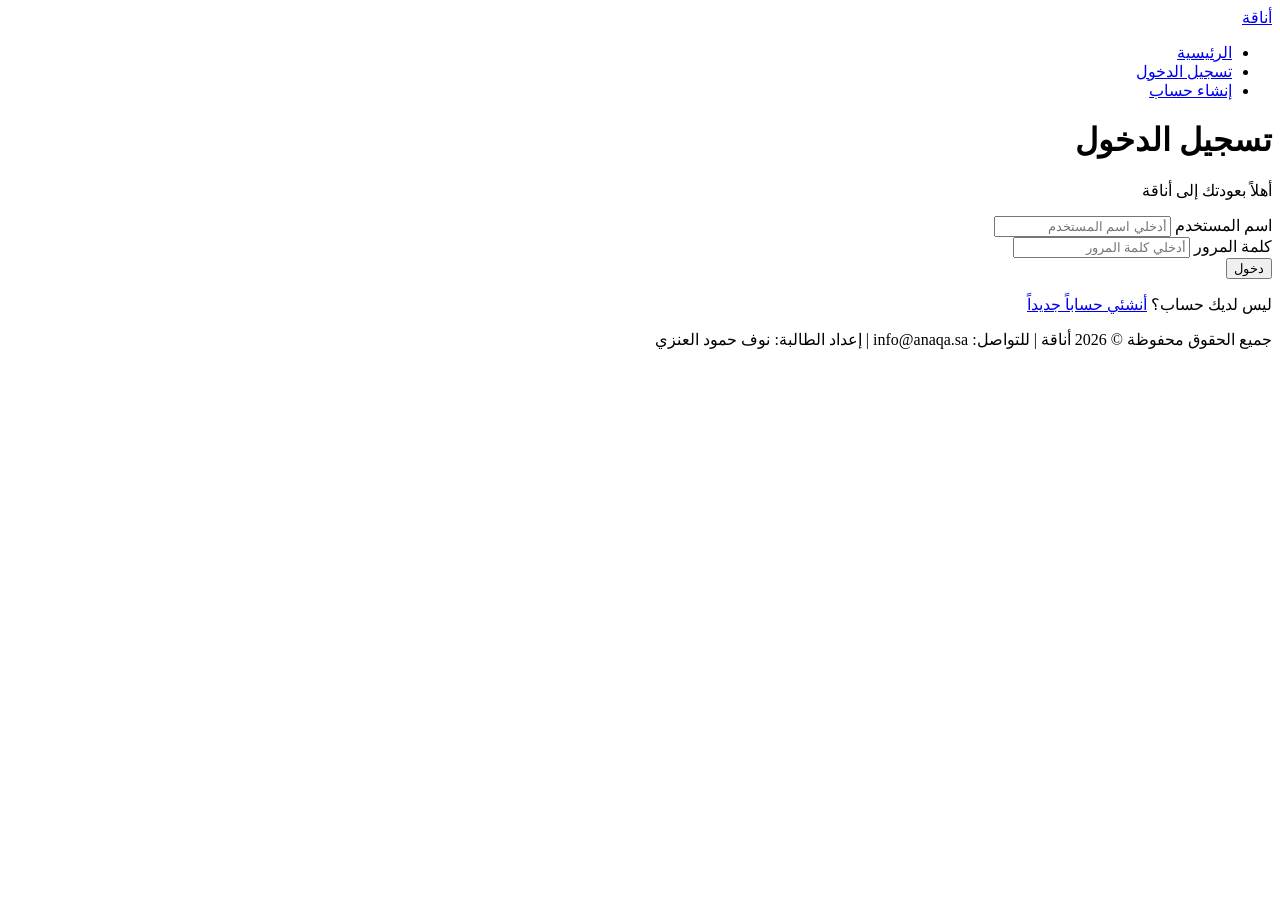
==== login.html @ 7eb925b6 "Initial upload of frontend project" ====
<!DOCTYPE html>
<html lang="ar" dir="rtl">
<head>
  <meta charset="UTF-8">
  <meta name="viewport" content="width=device-width, initial-scale=1.0">
  <title>أناقة | تسجيل الدخول</title>
  <link rel="preconnect" href="https://fonts.googleapis.com">
  <link rel="preconnect" href="https://fonts.gstatic.com" crossorigin>
  <link href="https://fonts.googleapis.com/css2?family=Noto+Kufi+Arabic:wght@400;600;700&family=IBM+Plex+Sans+Arabic:wght@400;500;700&display=swap" rel="stylesheet">
  <link rel="stylesheet" href="css/style.css">
</head>
<body>

  <!-- شريط التنقل -->
  <nav class="navbar">
    <a href="index.html" class="logo">أنا<span>قة</span></a>
    <ul class="nav-links">
      <li><a href="index.html">الرئيسية</a></li>
      <li><a href="login.html" class="active">تسجيل الدخول</a></li>
      <li><a href="signup.html">إنشاء حساب</a></li>
    </ul>
  </nav>

  <!-- نموذج تسجيل الدخول -->
  <main class="form-page">
    <form class="form-box" action="index.html">
      <h1>تسجيل الدخول</h1>
      <p class="form-subtitle">أهلاً بعودتك إلى أناقة</p>

      <div class="form-group">
        <label for="username">اسم المستخدم</label>
        <input type="text" id="username" name="username" placeholder="أدخلي اسم المستخدم" required>
      </div>

      <div class="form-group">
        <label for="password">كلمة المرور</label>
        <input type="password" id="password" name="password" placeholder="أدخلي كلمة المرور" required>
      </div>

      <button type="submit" class="btn">دخول</button>

      <p class="form-footer">ليس لديك حساب؟ <a href="signup.html">أنشئي حساباً جديداً</a></p>
    </form>
  </main>

  <!-- الفوتر -->
  <footer class="footer">
    <p class="copyright">جميع الحقوق محفوظة &copy; 2026 أناقة | للتواصل: info@anaqa.sa | إعداد الطالبة: نوف حمود العنزي</p>
  </footer>

</body>
</html>
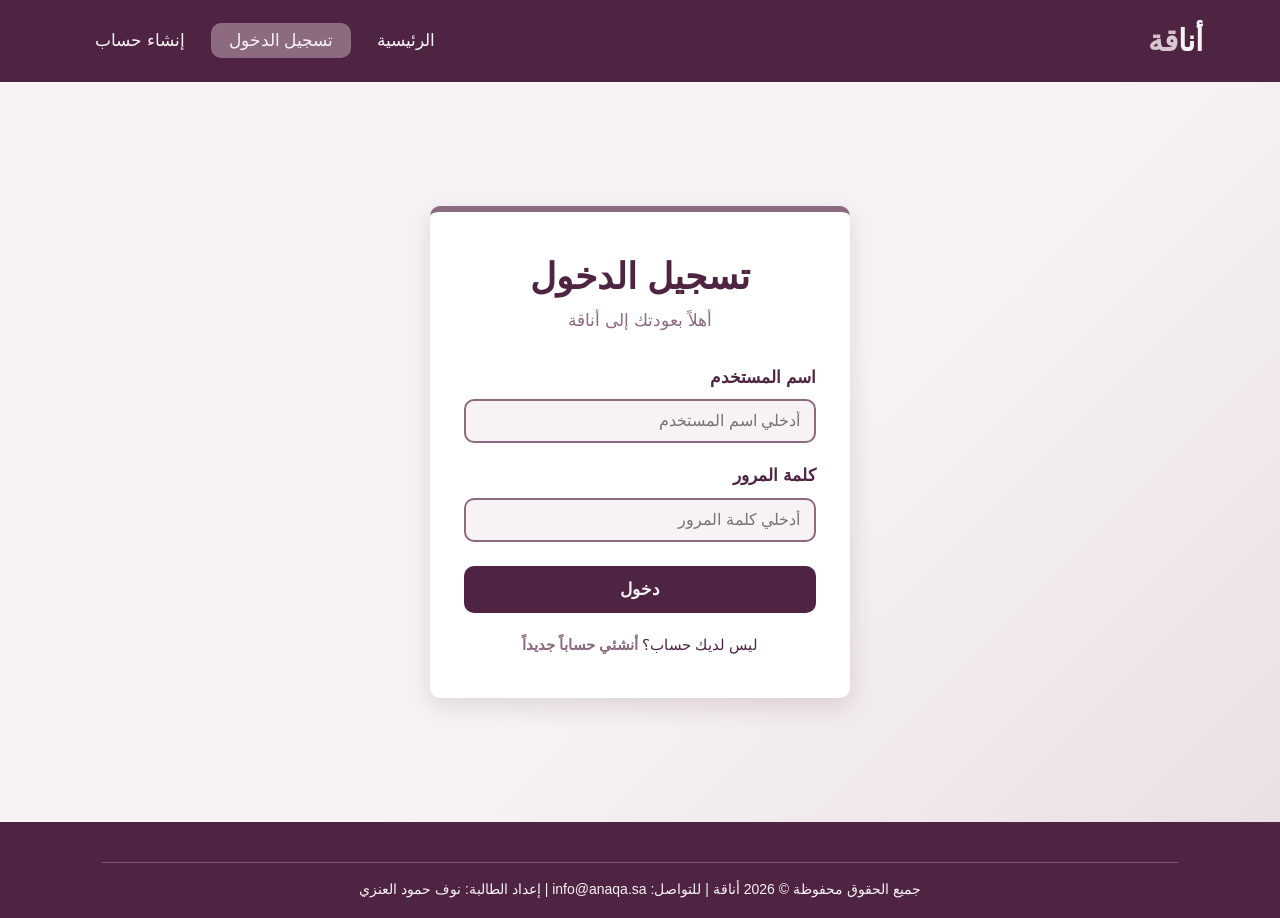
==== commit e52131ee: "Update login.html" ====
--- a/login.html
+++ b/login.html
@@ -7,7 +7,7 @@
   <link rel="preconnect" href="https://fonts.googleapis.com">
   <link rel="preconnect" href="https://fonts.gstatic.com" crossorigin>
   <link href="https://fonts.googleapis.com/css2?family=Noto+Kufi+Arabic:wght@400;600;700&family=IBM+Plex+Sans+Arabic:wght@400;500;700&display=swap" rel="stylesheet">
-  <link rel="stylesheet" href="css/style.css">
+  <link rel="stylesheet" href="style.css">
 </head>
 <body>
 
--- a/style.css
+++ b/style.css
@@ -0,0 +1,413 @@
+/* =========================================
+   موقع أناقة للأزياء - ملف التنسيق الموحد
+   إعداد الطالبة: نوف حمود العنزي
+   ========================================= */
+
+/* ألوان الموقع (4 ألوان) */
+:root {
+  --plum: #4F2443;   /* اللون الأساسي: بنفسجي داكن */
+  --mauve: #8C6A80;  /* اللون الثانوي: موف */
+  --lilac: #D8C7D1;  /* لون التمييز: ليلكي فاتح */
+  --light: #F7F3F5;  /* لون الخلفية: أبيض مائل للبنفسجي */
+
+  --font-heading: "Noto Kufi Arabic", Tahoma, sans-serif; /* خط العناوين */
+  --font-body: "IBM Plex Sans Arabic", "Segoe UI", Tahoma, sans-serif; /* خط النصوص */
+  --radius: 10px;
+}
+
+* {
+  margin: 0;
+  padding: 0;
+  box-sizing: border-box;
+}
+
+body {
+  font-family: var(--font-body);
+  background-color: var(--light);
+  color: var(--plum);
+  line-height: 1.8;
+  font-size: 17px;
+}
+
+h1, h2, h3 {
+  font-family: var(--font-heading);
+  line-height: 1.4;
+}
+
+img {
+  max-width: 100%;
+  display: block;
+}
+
+/* ============ شريط التنقل ============ */
+.navbar {
+  background-color: var(--plum);
+  display: flex;
+  justify-content: space-between;
+  align-items: center;
+  padding: 14px 6%;
+  position: sticky;
+  top: 0;
+  z-index: 10;
+}
+
+.logo {
+  font-family: var(--font-heading);
+  font-size: 30px;
+  font-weight: 700;
+  color: var(--light);
+  text-decoration: none;
+}
+
+.logo span {
+  color: var(--lilac);
+}
+
+.nav-links {
+  list-style: none;
+  display: flex;
+  gap: 8px;
+}
+
+.nav-links a {
+  color: var(--light);
+  text-decoration: none;
+  padding: 8px 18px;
+  border-radius: var(--radius);
+  transition: background-color 0.3s;
+}
+
+.nav-links a:hover,
+.nav-links a.active {
+  background-color: var(--mauve);
+}
+
+/* ============ الهيدر ============ */
+.hero {
+  display: flex;
+  align-items: center;
+  justify-content: space-between;
+  gap: 40px;
+  padding: 60px 8%;
+  background: linear-gradient(135deg, var(--light) 55%, #EADFE5 100%);
+}
+
+.hero-text {
+  flex: 1;
+}
+
+.hero-text h1 {
+  font-size: 52px;
+  margin-bottom: 14px;
+}
+
+.hero-text h1 span {
+  color: var(--mauve);
+}
+
+.hero-text p {
+  font-size: 19px;
+  margin-bottom: 26px;
+  max-width: 520px;
+}
+
+.hero-img {
+  flex: 1;
+  max-width: 420px;
+}
+
+/* ============ الأزرار (شكل موحد) ============ */
+.btn {
+  display: inline-block;
+  font-family: var(--font-body);
+  font-size: 17px;
+  font-weight: 700;
+  background-color: var(--plum);
+  color: var(--light);
+  border: 2px solid var(--plum);
+  padding: 11px 30px;
+  border-radius: var(--radius);
+  text-decoration: none;
+  cursor: pointer;
+  transition: background-color 0.3s, color 0.3s;
+}
+
+.btn:hover {
+  background-color: var(--lilac);
+  border-color: var(--lilac);
+  color: var(--plum);
+}
+
+.btn-outline {
+  background-color: transparent;
+  color: var(--plum);
+}
+
+/* ============ الأقسام ============ */
+.section {
+  padding: 60px 8%;
+}
+
+.section-title {
+  text-align: center;
+  font-size: 38px;
+  margin-bottom: 8px;
+}
+
+.section-subtitle {
+  text-align: center;
+  color: var(--mauve);
+  margin-bottom: 40px;
+}
+
+.section-title::after {
+  content: "";
+  display: block;
+  width: 70px;
+  height: 3px;
+  background-color: var(--mauve);
+  margin: 8px auto 0;
+}
+
+/* بطاقات التشكيلات */
+.cards {
+  display: grid;
+  grid-template-columns: repeat(auto-fit, minmax(230px, 1fr));
+  gap: 28px;
+}
+
+.card {
+  background-color: #fff;
+  border-radius: var(--radius);
+  overflow: hidden;
+  box-shadow: 0 4px 14px rgba(79, 36, 67, 0.1);
+  transition: transform 0.3s;
+}
+
+.card:hover {
+  transform: translateY(-6px);
+}
+
+.card img {
+  width: 100%;
+  height: 260px;
+  object-fit: cover;
+}
+
+.card-body {
+  padding: 18px;
+}
+
+.card-body h3 {
+  font-size: 24px;
+  margin-bottom: 6px;
+}
+
+.card-body p {
+  font-size: 15px;
+}
+
+.price {
+  display: inline-block;
+  margin-top: 10px;
+  color: var(--mauve);
+  font-weight: 700;
+}
+
+/* قسم من نحن */
+.about {
+  background-color: var(--plum);
+  color: var(--light);
+  display: flex;
+  align-items: center;
+  gap: 50px;
+}
+
+.about img {
+  flex: 1;
+  max-width: 380px;
+  border-radius: var(--radius);
+}
+
+.about-text {
+  flex: 1;
+}
+
+.about-text h2 {
+  font-size: 38px;
+  color: var(--lilac);
+  margin-bottom: 14px;
+}
+
+.about-text ul {
+  margin-top: 16px;
+  padding-right: 22px;
+}
+
+/* قسم نصائح الموضة */
+.tips {
+  display: grid;
+  grid-template-columns: repeat(auto-fit, minmax(240px, 1fr));
+  gap: 24px;
+}
+
+.tip {
+  background-color: #fff;
+  border-top: 4px solid var(--mauve);
+  border-radius: var(--radius);
+  padding: 24px;
+}
+
+.tip h3 {
+  font-size: 23px;
+  margin-bottom: 8px;
+}
+
+/* ============ الفوتر ============ */
+.footer {
+  background-color: var(--plum);
+  color: var(--light);
+  padding: 40px 8% 16px;
+}
+
+.footer-content {
+  display: flex;
+  flex-wrap: wrap;
+  justify-content: space-between;
+  gap: 30px;
+  margin-bottom: 24px;
+}
+
+.footer h3 {
+  color: var(--lilac);
+  font-size: 24px;
+  margin-bottom: 10px;
+}
+
+.footer ul {
+  list-style: none;
+}
+
+.footer a {
+  color: var(--light);
+  text-decoration: none;
+}
+
+.footer a:hover {
+  color: var(--mauve);
+}
+
+.copyright {
+  text-align: center;
+  border-top: 1px solid rgba(247, 243, 245, 0.25);
+  padding-top: 14px;
+  font-size: 14px;
+}
+
+/* ============ النماذج (تسجيل الدخول / إنشاء حساب) ============ */
+.form-page {
+  min-height: calc(100vh - 160px);
+  display: flex;
+  justify-content: center;   /* توسيط أفقي */
+  align-items: center;       /* توسيط عمودي */
+  padding: 50px 20px;
+  background: linear-gradient(135deg, var(--light) 55%, #EADFE5 100%);
+}
+
+.form-box {
+  background-color: #fff;
+  width: 100%;
+  max-width: 420px;
+  padding: 40px 34px;
+  border-radius: var(--radius);
+  border-top: 6px solid var(--mauve);
+  box-shadow: 0 8px 24px rgba(79, 36, 67, 0.15);
+}
+
+.form-box h1 {
+  text-align: center;
+  font-size: 36px;
+  margin-bottom: 4px;
+}
+
+.form-box .form-subtitle {
+  text-align: center;
+  color: var(--mauve);
+  margin-bottom: 26px;
+}
+
+.form-group {
+  margin-bottom: 18px;
+}
+
+.form-group label {
+  display: block;
+  font-weight: 700;
+  margin-bottom: 6px;
+}
+
+/* شكل موحد للحقول */
+.form-group input {
+  width: 100%;
+  font-family: var(--font-body);
+  font-size: 16px;
+  color: var(--plum);
+  padding: 11px 14px;
+  background-color: var(--light);
+  border: 2px solid var(--mauve);
+  border-radius: var(--radius);
+  outline: none;
+  transition: border-color 0.3s;
+}
+
+.form-group input:focus {
+  border-color: var(--lilac);
+  background-color: #fff;
+}
+
+.form-box .btn {
+  width: 100%;
+  margin-top: 6px;
+}
+
+.form-footer {
+  text-align: center;
+  margin-top: 18px;
+  font-size: 15px;
+}
+
+.form-footer a {
+  color: var(--mauve);
+  font-weight: 700;
+  text-decoration: none;
+}
+
+.form-footer a:hover {
+  color: var(--lilac);
+}
+
+/* ============ التجاوب مع الشاشات الصغيرة ============ */
+@media (max-width: 768px) {
+  .navbar {
+    flex-direction: column;
+    gap: 10px;
+  }
+
+  .hero,
+  .about {
+    flex-direction: column;
+    text-align: center;
+  }
+
+  .hero-text h1 {
+    font-size: 38px;
+  }
+
+  .hero-text p {
+    margin: 0 auto 26px;
+  }
+
+  .about-text ul {
+    text-align: right;
+  }
+}
